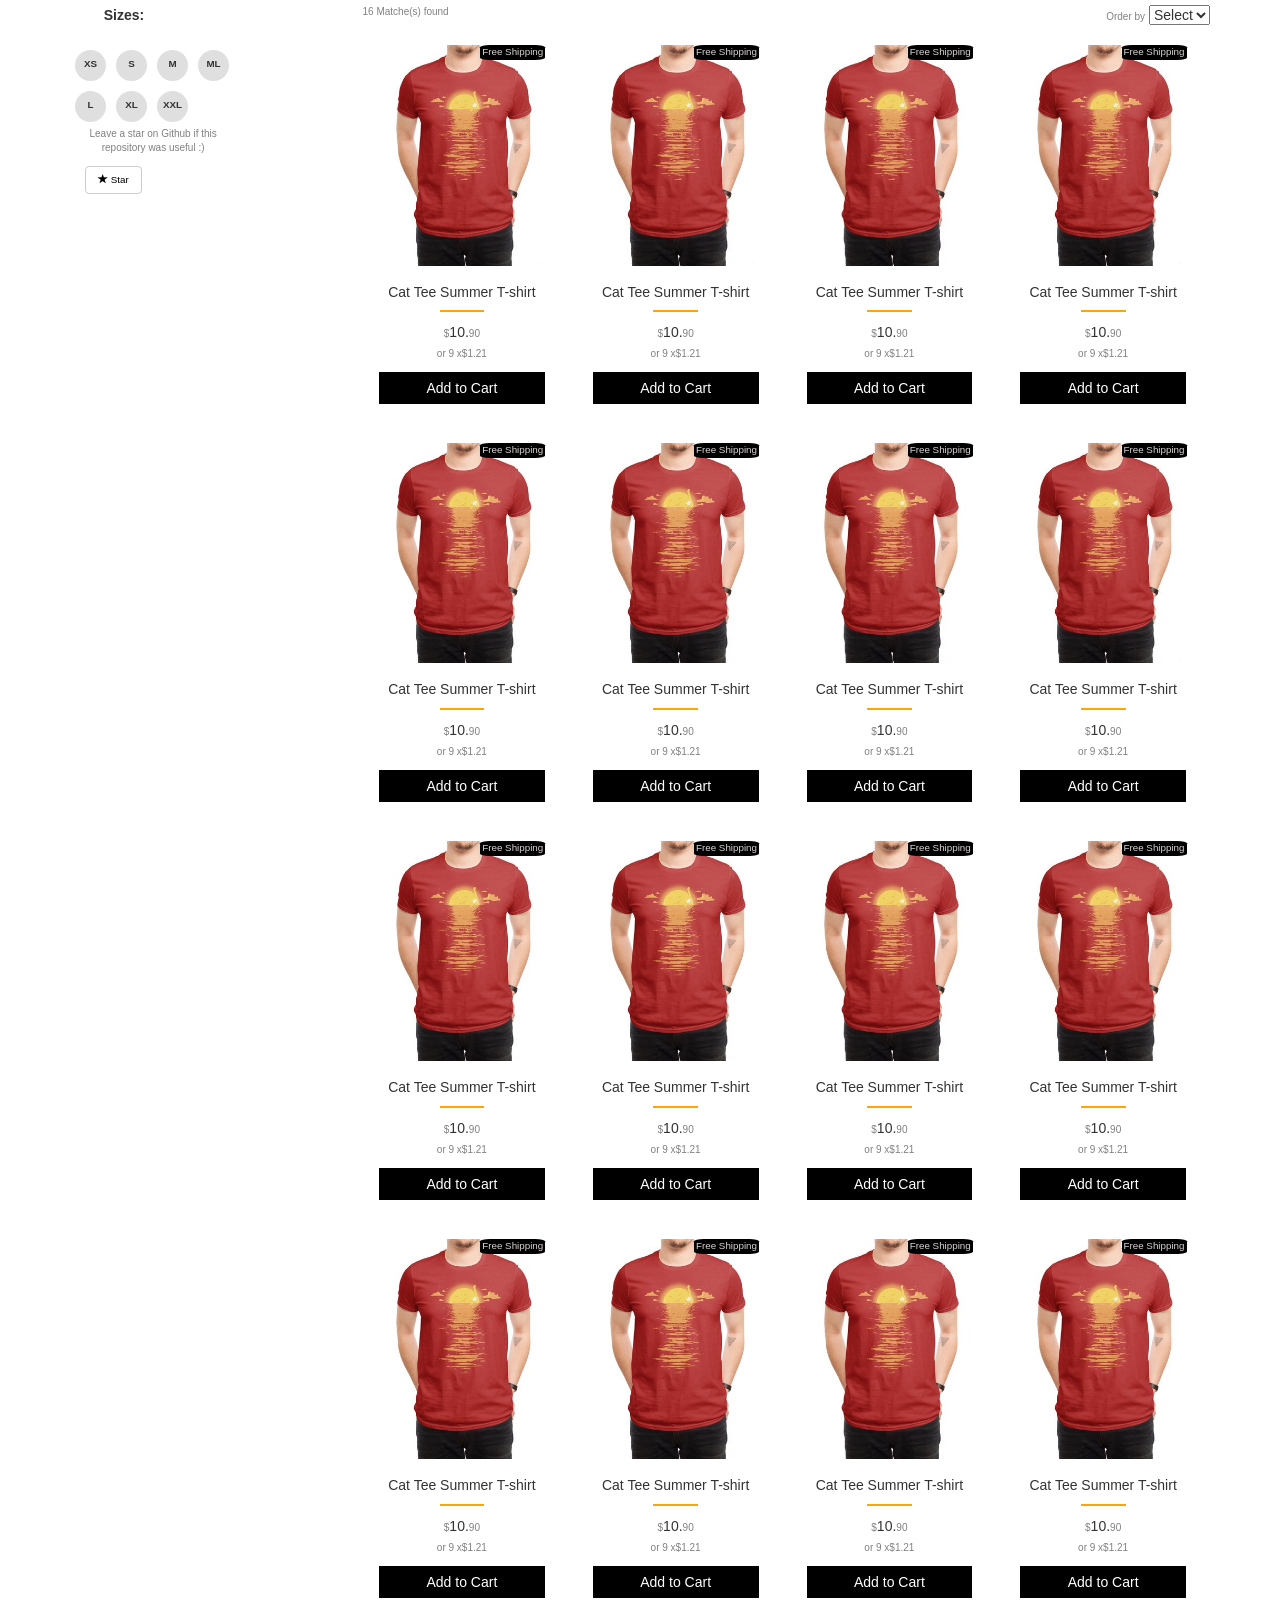
==== src/assets/index.html @ 28e2b4ae "adjusted the content of the frame wor k and copied my existing chopping cart project to the frame wo" ====
<!DOCTYPE html>
<html>
    <head>
        <title>Ecommerce</title>

        <link rel="stylesheet" href="css/bootstrap.min.css">
        <link rel="stylesheet" href="css/style.css">
    </head>
    <body>
        <div class="container">
            <div class="row top-row">
                <div class="col-md-3">
                    <div class="row">
                        <div class="col-md-offset-2">
                            <b><p>Sizes:</p></b>
                        </div>
                    </div>
                </div>
                <div class="col-md-9">
                    <div class="row">
                        <div class="col-md-3">
                            <span><p>16 Matche(s) found</p></span>
                        </div>
                        <div class="col-md-6"></div>
                        <div class="col-md-3 text-right">                              
                            <span >Order by</span>
                            <select name="options" class="select">
                                <option selected>Select</option>
                                <option value="first">1</option>
                                <option value="second">2</option>
                                <option value="third">3</option>
                            </select>                                                   
                        </div>
                    </div>
                </div>
            </div>
            <div class="col-md-3">
                <div class="row">
                    <div class="col-md-3 sizes">
                        <p class="text-center">XS</p>
                    </div>
                    <div class="col-md-3 sizes">
                        <p class="text-center">S</p>
                    </div>
                    <div class="col-md-3 sizes">
                        <p class="text-center">M</p>
                    </div>
                    <div class="col-md-3 sizes">
                        <p class="text-center">ML</p>
                    </div>
                </div>
                <div class="row">
                    <div class="col-md-3 sizes">
                        <p class="text-center">L</p>
                    </div>
                    <div class="col-md-3 sizes">
                        <p class="text-center">XL</p>
                    </div>
                    <div class="col-md-3 sizes">
                    <p class="text-center">XXL</p>
                </div>
                </div>
                <div class="row">
                    <div class="col-md-7">
                        <span>
                            <p class="text-center">
                                Leave a star on Github if this <br>
                                repository was useful :)
                            </p>
                        </span> 
                    </div>
                    <div class="col-md-3"></div>
                </div>
            <div class="row">
                <div class="col-md-6">
                    <button type="button" class="btn btn-default star-btn">
                        <span class="glyphicon glyphicon-star glyph" aria-hidden="true"></span> Star
                    </button>
                </div>
            </div>
            </div>
            <div class="col-md-9">
                <div class="row">
                    <div class="col-sm-6 col-md-3">
                            <div class="thumbnail thumbnail-custom">
                                <img src="images/shirt.jpg" alt="test">
                                <div class="text text-center"><p>Free Shipping</p></div>
                                    <center>
                                        <div class="caption caption-custom">
                                            <h5>Cat Tee Summer T-shirt</h5>
                                            <div class="dash"></div>
                                            <div><p class="text-center"><span>$</span>10.<span>90</span> <br> <span>or 9 x$1.21</span></p>
                                            </div>
                                            <p><a href="#" class="btn btn-primary btn-custom" role="button">Add to Cart</a> 
                                        </div>
                                    </center>   
                                </div>
                            </div>
                    <div class="col-sm-6 col-md-3">
                        <div class="thumbnail thumbnail-custom">
                            <img src="images/shirt.jpg" alt="test">
                            <div class="text text-center"><p>Free Shipping</p></div>
                                <center>
                                    <div class="caption caption-custom">
                                        <h5>Cat Tee Summer T-shirt</h5>
                                        <div class="dash"></div>
                                        <div><p class="text-center"><span>$</span>10.<span>90</span> <br> <span>or 9 x$1.21</span></p>
                                        </div>
                                        <p><a href="#" class="btn btn-primary btn-custom" role="button">Add to Cart</a> 
                                    </div>
                                </center>   
                            </div>
                        </div>
                    <div class="col-sm-6 col-md-3">
                        <div class="thumbnail thumbnail-custom">
                            <img src="images/shirt.jpg" alt="test">
                            <div class="text text-center"><p>Free Shipping</p></div>
                                <center>
                                    <div class="caption caption-custom">
                                        <h5>Cat Tee Summer T-shirt</h5>
                                        <div class="dash"></div>
                                        <div><p class="text-center"><span>$</span>10.<span>90</span> <br> <span>or 9 x$1.21</span></p>
                                        </div>
                                        <p><a href="#" class="btn btn-primary btn-custom" role="button">Add to Cart</a> 
                                    </div>
                                </center>   
                            </div>
                        </div>
                    <div class="col-sm-6 col-md-3">
                        <div class="thumbnail thumbnail-custom">
                            <img src="images/shirt.jpg" alt="test">
                            <div class="text text-center"><p>Free Shipping</p></div>
                                <center>
                                    <div class="caption caption-custom">
                                        <h5>Cat Tee Summer T-shirt</h5>
                                        <div class="dash"></div>
                                        <div><p class="text-center"><span>$</span>10.<span>90</span> <br> <span>or 9 x$1.21</span></p>
                                        </div>
                                        <p><a href="#" class="btn btn-primary btn-custom" role="button">Add to Cart</a> 
                                    </div>
                                </center>   
                            </div>
                        </div>
                    <div class="col-sm-6 col-md-3">
                        <div class="thumbnail thumbnail-custom">
                            <img src="images/shirt.jpg" alt="test">
                            <div class="text text-center"><p>Free Shipping</p></div>
                                <center>
                                    <div class="caption caption-custom">
                                        <h5>Cat Tee Summer T-shirt</h5>
                                        <div class="dash"></div>
                                        <div><p class="text-center"><span>$</span>10.<span>90</span> <br> <span>or 9 x$1.21</span></p>
                                        </div>
                                        <p><a href="#" class="btn btn-primary btn-custom" role="button">Add to Cart</a> 
                                    </div>
                                </center>   
                            </div>
                        </div>
                    <div class="col-sm-6 col-md-3">
                        <div class="thumbnail thumbnail-custom">
                            <img src="images/shirt.jpg" alt="test">
                            <div class="text text-center"><p>Free Shipping</p></div>
                                <center>
                                    <div class="caption caption-custom">
                                        <h5>Cat Tee Summer T-shirt</h5>
                                        <div class="dash"></div>
                                        <div><p class="text-center"><span>$</span>10.<span>90</span> <br> <span>or 9 x$1.21</span></p>
                                        </div>
                                        <p><a href="#" class="btn btn-primary btn-custom" role="button">Add to Cart</a> 
                                    </div>
                                </center>   
                            </div>
                        </div>
                    <div class="col-sm-6 col-md-3">
                        <div class="thumbnail thumbnail-custom">
                            <img src="images/shirt.jpg" alt="test">
                            <div class="text text-center"><p>Free Shipping</p></div>
                                <center>
                                    <div class="caption caption-custom">
                                        <h5>Cat Tee Summer T-shirt</h5>
                                        <div class="dash"></div>
                                        <div><p class="text-center"><span>$</span>10.<span>90</span> <br> <span>or 9 x$1.21</span></p>
                                        </div>
                                        <p><a href="#" class="btn btn-primary btn-custom" role="button">Add to Cart</a> 
                                    </div>
                                </center>   
                            </div>
                        </div>
                    <div class="col-sm-6 col-md-3">
                        <div class="thumbnail thumbnail-custom">
                            <img src="images/shirt.jpg" alt="test">
                            <div class="text text-center"><p>Free Shipping</p></div>
                                <center>
                                    <div class="caption caption-custom">
                                        <h5>Cat Tee Summer T-shirt</h5>
                                        <div class="dash"></div>
                                        <div><p class="text-center"><span>$</span>10.<span>90</span> <br> <span>or 9 x$1.21</span></p>
                                        </div>
                                        <p><a href="#" class="btn btn-primary btn-custom" role="button">Add to Cart</a> 
                                    </div>
                                </center>   
                            </div>
                        </div>
                    <div class="col-sm-6 col-md-3">
                        <div class="thumbnail thumbnail-custom">
                            <img src="images/shirt.jpg" alt="test">
                            <div class="text text-center"><p>Free Shipping</p></div>
                                <center>
                                    <div class="caption caption-custom">
                                        <h5>Cat Tee Summer T-shirt</h5>
                                        <div class="dash"></div>
                                        <div><p class="text-center"><span>$</span>10.<span>90</span> <br> <span>or 9 x$1.21</span></p>
                                        </div>
                                        <p><a href="#" class="btn btn-primary btn-custom" role="button">Add to Cart</a> 
                                    </div>
                                </center>   
                            </div>
                        </div>
                    <div class="col-sm-6 col-md-3">
                        <div class="thumbnail thumbnail-custom">
                            <img src="images/shirt.jpg" alt="test">
                            <div class="text text-center"><p>Free Shipping</p></div>
                                <center>
                                    <div class="caption caption-custom">
                                        <h5>Cat Tee Summer T-shirt</h5>
                                        <div class="dash"></div>
                                        <div><p class="text-center"><span>$</span>10.<span>90</span> <br> <span>or 9 x$1.21</span></p>
                                        </div>
                                        <p><a href="#" class="btn btn-primary btn-custom" role="button">Add to Cart</a> 
                                    </div>
                                </center>   
                            </div>
                        </div>
                    <div class="col-sm-6 col-md-3">
                        <div class="thumbnail thumbnail-custom">
                            <img src="images/shirt.jpg" alt="test">
                            <div class="text text-center"><p>Free Shipping</p></div>
                                <center>
                                    <div class="caption caption-custom">
                                        <h5>Cat Tee Summer T-shirt</h5>
                                        <div class="dash"></div>
                                        <div><p class="text-center"><span>$</span>10.<span>90</span> <br> <span>or 9 x$1.21</span></p>
                                        </div>
                                        <p><a href="#" class="btn btn-primary btn-custom" role="button">Add to Cart</a> 
                                    </div>
                                </center>   
                            </div>
                        </div>
                        <div class="col-sm-6 col-md-3">
                            <div class="thumbnail thumbnail-custom">
                                <img src="images/shirt.jpg" alt="test">
                                <div class="text text-center"><p>Free Shipping</p></div>
                                    <center>
                                        <div class="caption caption-custom">
                                            <h5>Cat Tee Summer T-shirt</h5>
                                            <div class="dash"></div>
                                            <div><p class="text-center"><span>$</span>10.<span>90</span> <br> <span>or 9 x$1.21</span></p>
                                            </div>
                                            <p><a href="#" class="btn btn-primary btn-custom" role="button">Add to Cart</a> 
                                        </div>
                                    </center>   
                                </div>
                            </div>
                    <div class="col-sm-6 col-md-3">
                        <div class="thumbnail thumbnail-custom">
                            <img src="images/shirt.jpg" alt="test">
                            <div class="text text-center"><p>Free Shipping</p></div>
                                <center>
                                    <div class="caption caption-custom">
                                        <h5>Cat Tee Summer T-shirt</h5>
                                        <div class="dash"></div>
                                        <div><p class="text-center"><span>$</span>10.<span>90</span> <br> <span>or 9 x$1.21</span></p>
                                        </div>
                                        <p><a href="#" class="btn btn-primary btn-custom" role="button">Add to Cart</a> 
                                    </div>
                                </center>   
                            </div>
                        </div>
                        <div class="col-sm-6 col-md-3">
                            <div class="thumbnail thumbnail-custom">
                                <img src="images/shirt.jpg" alt="test">
                                <div class="text text-center"><p>Free Shipping</p></div>
                                    <center>
                                        <div class="caption caption-custom">
                                            <h5>Cat Tee Summer T-shirt</h5>
                                            <div class="dash"></div>
                                            <div><p class="text-center"><span>$</span>10.<span>90</span> <br> <span>or 9 x$1.21</span></p>
                                            </div>
                                            <p><a href="#" class="btn btn-primary btn-custom" role="button">Add to Cart</a> 
                                        </div>
                                    </center>   
                                </div>
                            </div>
                            <div class="col-sm-6 col-md-3">
                                <div class="thumbnail thumbnail-custom">
                                    <img src="images/shirt.jpg" alt="test">
                                    <div class="text text-center"><p>Free Shipping</p></div>
                                        <center>
                                            <div class="caption caption-custom">
                                                <h5>Cat Tee Summer T-shirt</h5>
                                                <div class="dash"></div>
                                                <div><p class="text-center"><span>$</span>10.<span>90</span> <br> <span>or 9 x$1.21</span></p>
                                                </div>
                                                <p><a href="#" class="btn btn-primary btn-custom" role="button">Add to Cart</a> 
                                            </div>
                                        </center>   
                                    </div>
                                </div>
                         <div class="col-sm-6 col-md-3">
                            <div class="thumbnail thumbnail-custom">
                                <img src="images/shirt.jpg" alt="test">
                                <div class="text text-center"><p>Free Shipping</p></div>
                                    <center>
                                        <div class="caption caption-custom">
                                            <h5>Cat Tee Summer T-shirt</h5>
                                            <div class="dash"></div>
                                            <div><p class="text-center"><span>$</span>10.<span>90</span> <br> <span>or 9 x$1.21</span></p>
                                            </div>
                                            <p><a href="#" class="btn btn-primary btn-custom" role="button">Add to Cart</a> 
                                        </div>
                                    </center>   
                                </div>
                            </div>
                        </div>
                    </div>
                 </div>
        <script src="js/jquery-3.4.1.min.jss"></script>
        <script src="js/bootstrap.min.js"></script>
    </body>
</html>
---- src/assets/css/style.css ----
.btn-custom{
    color: #fff;
    background-color: black;
    width: 100%;
    border: none;
    border-radius: 0;
    margin: none;
}
.top-row{
    padding-bottom: 1rem;
    padding-top:0.5rem;
}
.thumbnail-custom{
    padding: 0px;
    border: none;
    size: 40%;
    position: relative;
}
span{
    font-size: 10px;
    color: grey;
}
.dash{
    background-color: orange;
    height: 2px;
    width: 27%;
    margin-bottom: 1rem;
}
.thumbnail-custom .text{
    position: absolute;
    z-index: 999;
    margin: none;
    left: 60%;
    right: 0;
    top:0px; /* Adjust this value to move the positioned div up and down */
    width: 100%; /* Set the width of the positioned div */
    font-size: 70%;
    background-color: black;
    color:rgb(218, 211, 211);
    height:15px;
    width:6.5rem;
    border-radius:15%;
}

.sizes{
    font-size:70%;
    background-color:rgb(223, 223, 223);
    border-radius:50%;
    width: 31px;
    padding-top: 5px;
    margin: 5px;
    padding-left:1px;
    padding-right:1px;

}
.sizes p {
   font-weight: bold;
   margin-top: 2px;
}
.star-btn{
    font-size:70%;
    color: black;
}
.glyph{
    color:black;
}
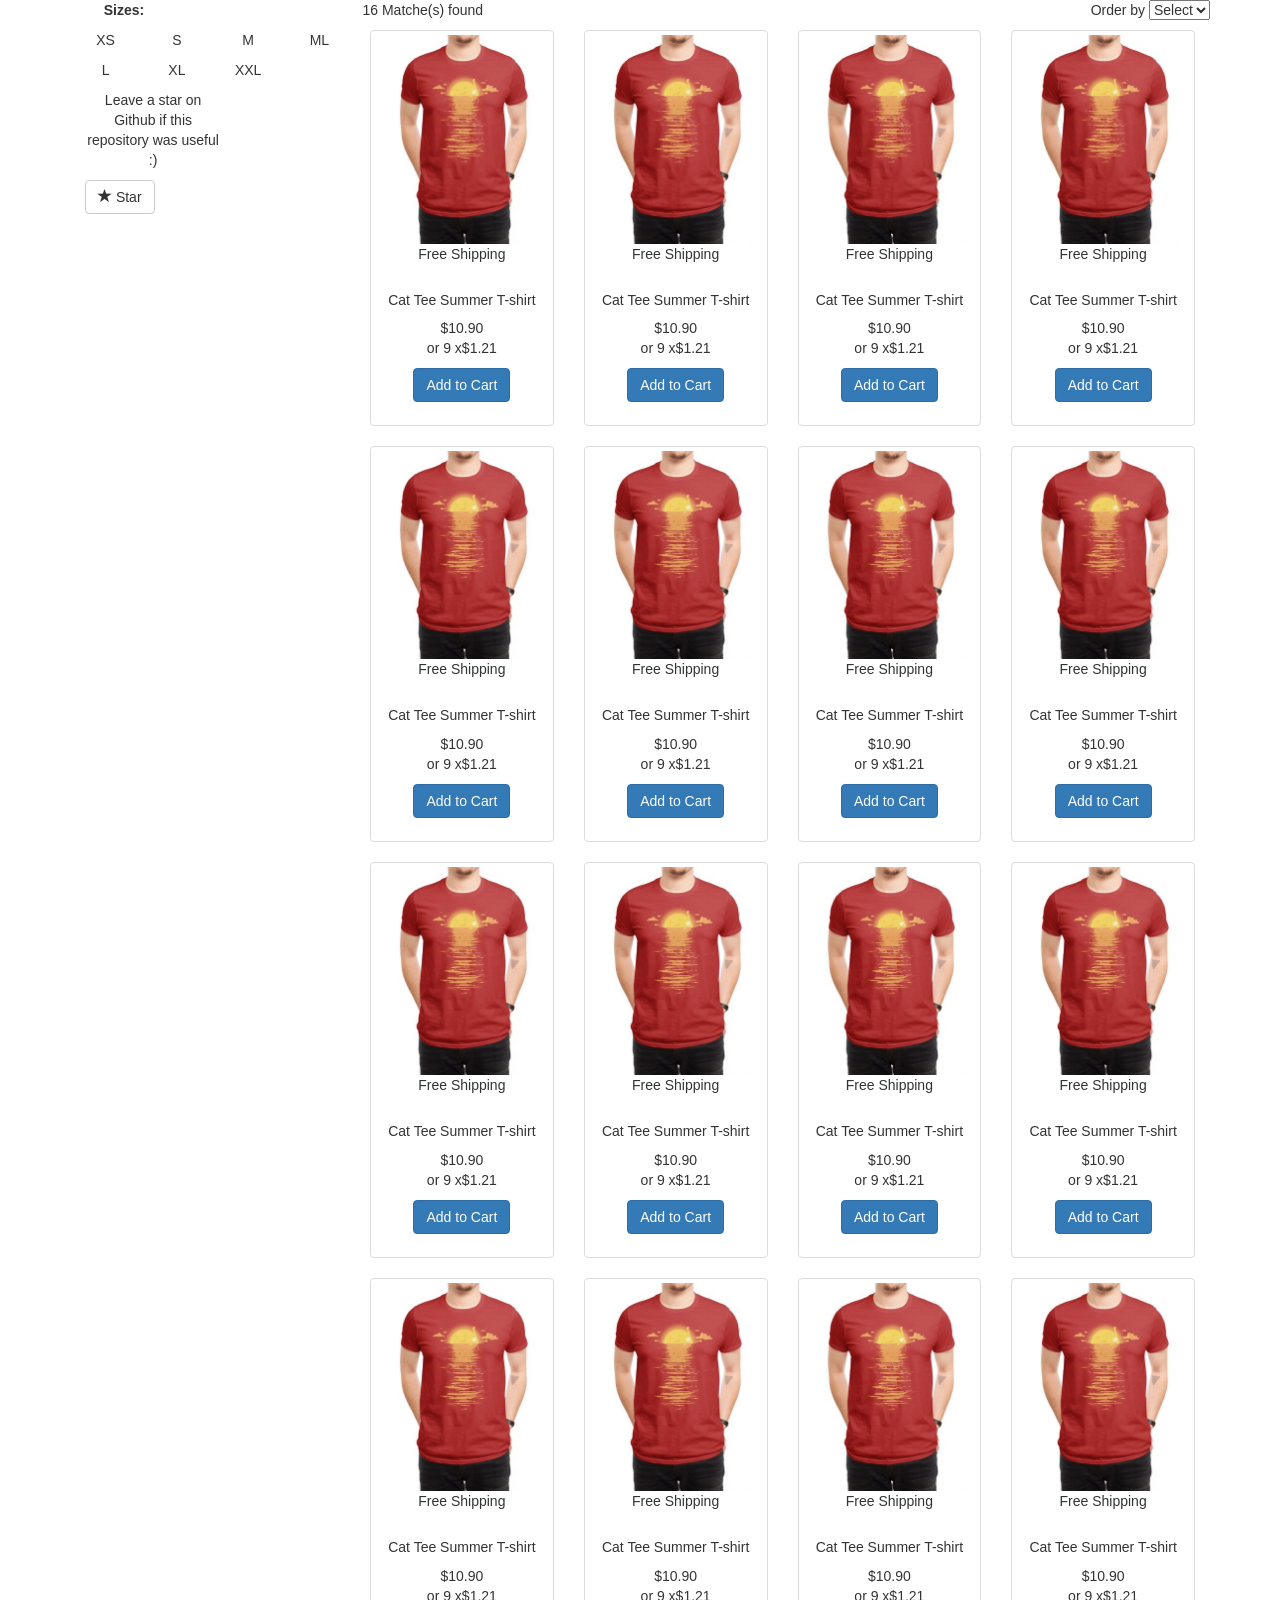
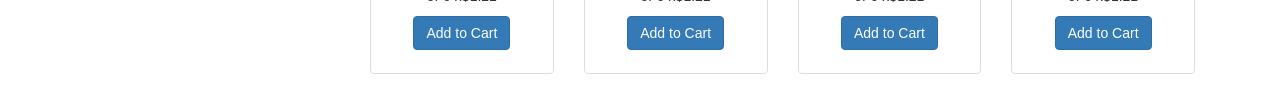
==== commit de9239e4: "linked bootstrap" ====
--- a/src/assets/index.html
+++ b/src/assets/index.html
@@ -1,10 +1,9 @@
 <!DOCTYPE html>
 <html>
     <head>
-        <title>Ecommerce</title>
+        <title>Shopping Cart</title>
 
-        <link rel="stylesheet" href="css/bootstrap.min.css">
-        <link rel="stylesheet" href="css/style.css">
+        <link rel="stylesheet" href="../assets/css/bootstrap.min.css">
     </head>
     <body>
         <div class="container">
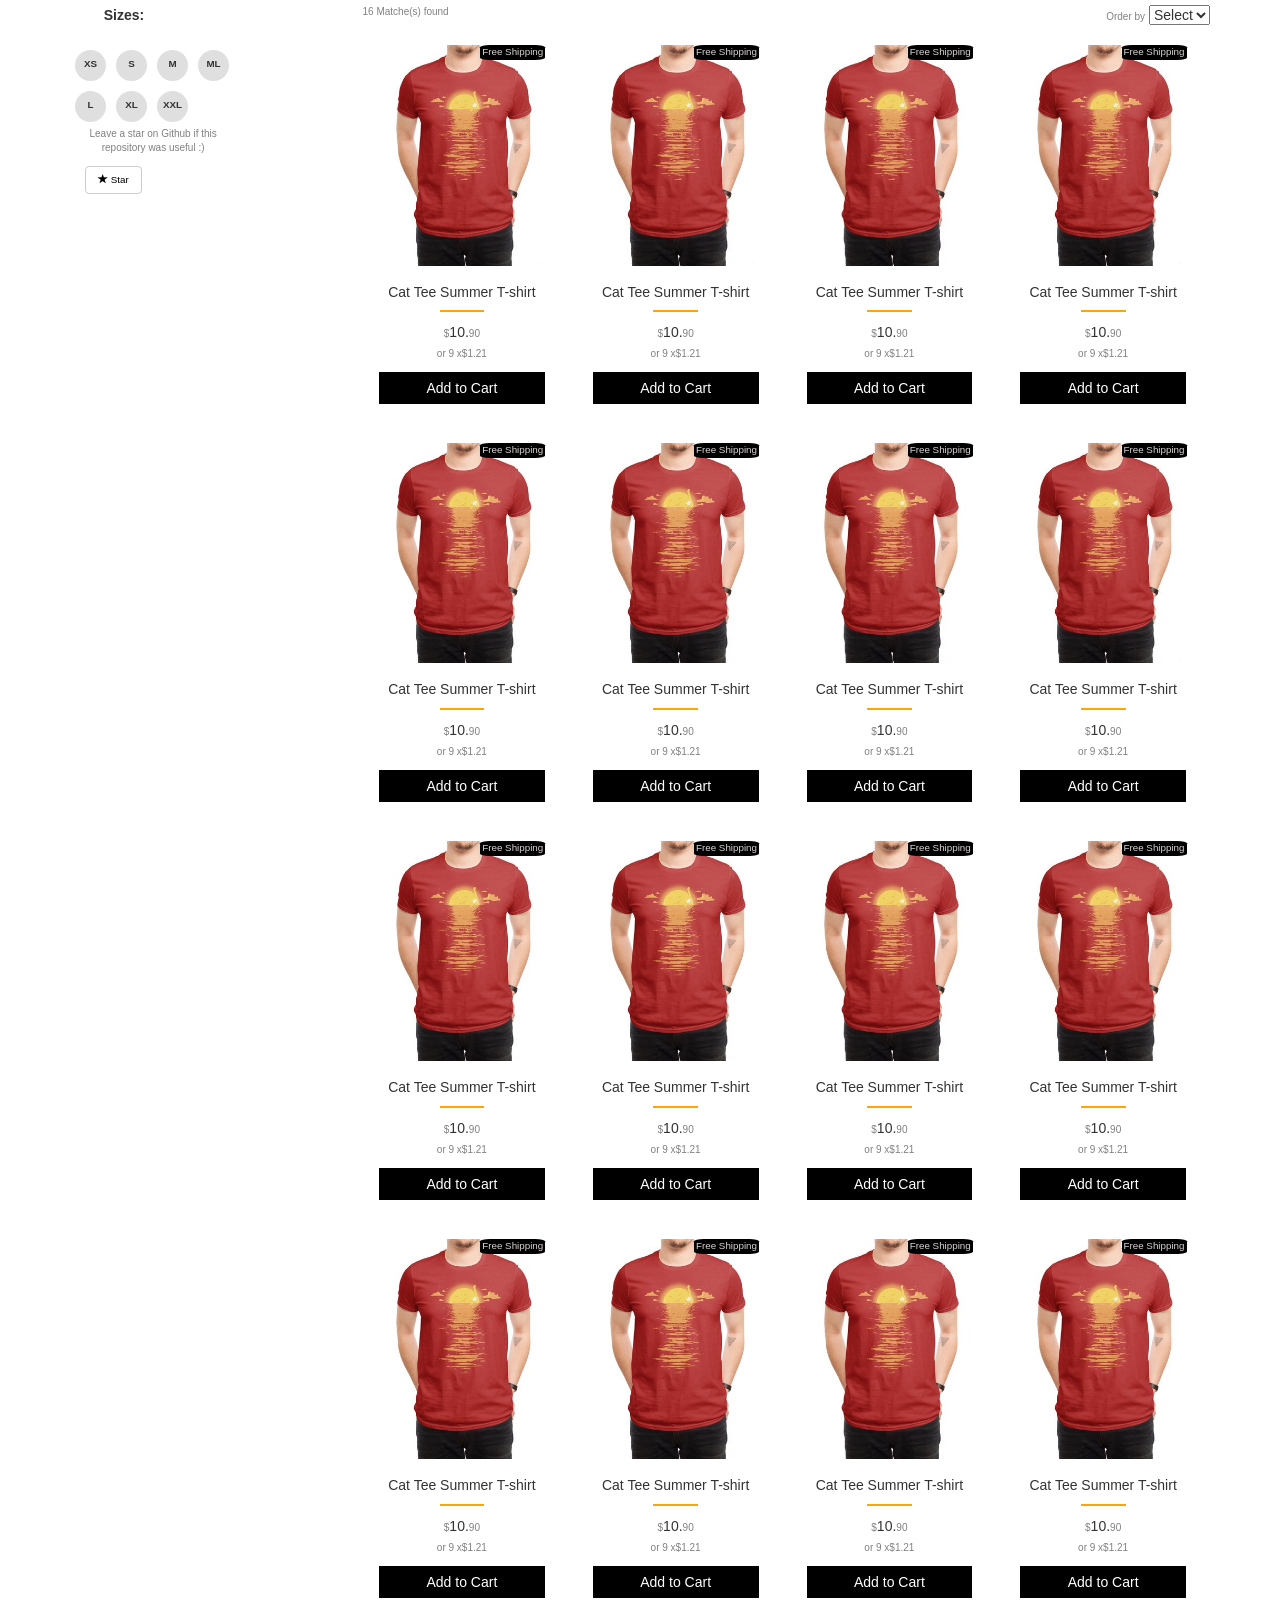
==== commit 96c3e623: "copied index.html content from assets to public folder html" ====
--- a/src/assets/index.html
+++ b/src/assets/index.html
@@ -1,9 +1,10 @@
 <!DOCTYPE html>
 <html>
     <head>
-        <title>Shopping Cart</title>
+        <title>Ecommerce</title>
 
-        <link rel="stylesheet" href="../assets/css/bootstrap.min.css">
+        <link rel="stylesheet" href="css/bootstrap.min.css">
+        <link rel="stylesheet" href="css/style.css">
     </head>
     <body>
         <div class="container">
--- a/src/assets/css/style.css
+++ b/src/assets/css/style.css
@@ -0,0 +1,66 @@
+.btn-custom{
+    color: #fff;
+    background-color: black;
+    width: 100%;
+    border: none;
+    border-radius: 0;
+    margin: none;
+}
+.top-row{
+    padding-bottom: 1rem;
+    padding-top:0.5rem;
+}
+.thumbnail-custom{
+    padding: 0px;
+    border: none;
+    size: 40%;
+    position: relative;
+}
+span{
+    font-size: 10px;
+    color: grey;
+}
+.dash{
+    background-color: orange;
+    height: 2px;
+    width: 27%;
+    margin-bottom: 1rem;
+}
+.thumbnail-custom .text{
+    position: absolute;
+    z-index: 999;
+    margin: none;
+    left: 60%;
+    right: 0;
+    top:0px; /* Adjust this value to move the positioned div up and down */
+    width: 100%; /* Set the width of the positioned div */
+    font-size: 70%;
+    background-color: black;
+    color:rgb(218, 211, 211);
+    height:15px;
+    width:6.5rem;
+    border-radius:15%;
+}
+
+.sizes{
+    font-size:70%;
+    background-color:rgb(223, 223, 223);
+    border-radius:50%;
+    width: 31px;
+    padding-top: 5px;
+    margin: 5px;
+    padding-left:1px;
+    padding-right:1px;
+
+}
+.sizes p {
+   font-weight: bold;
+   margin-top: 2px;
+}
+.star-btn{
+    font-size:70%;
+    color: black;
+}
+.glyph{
+    color:black;
+}
